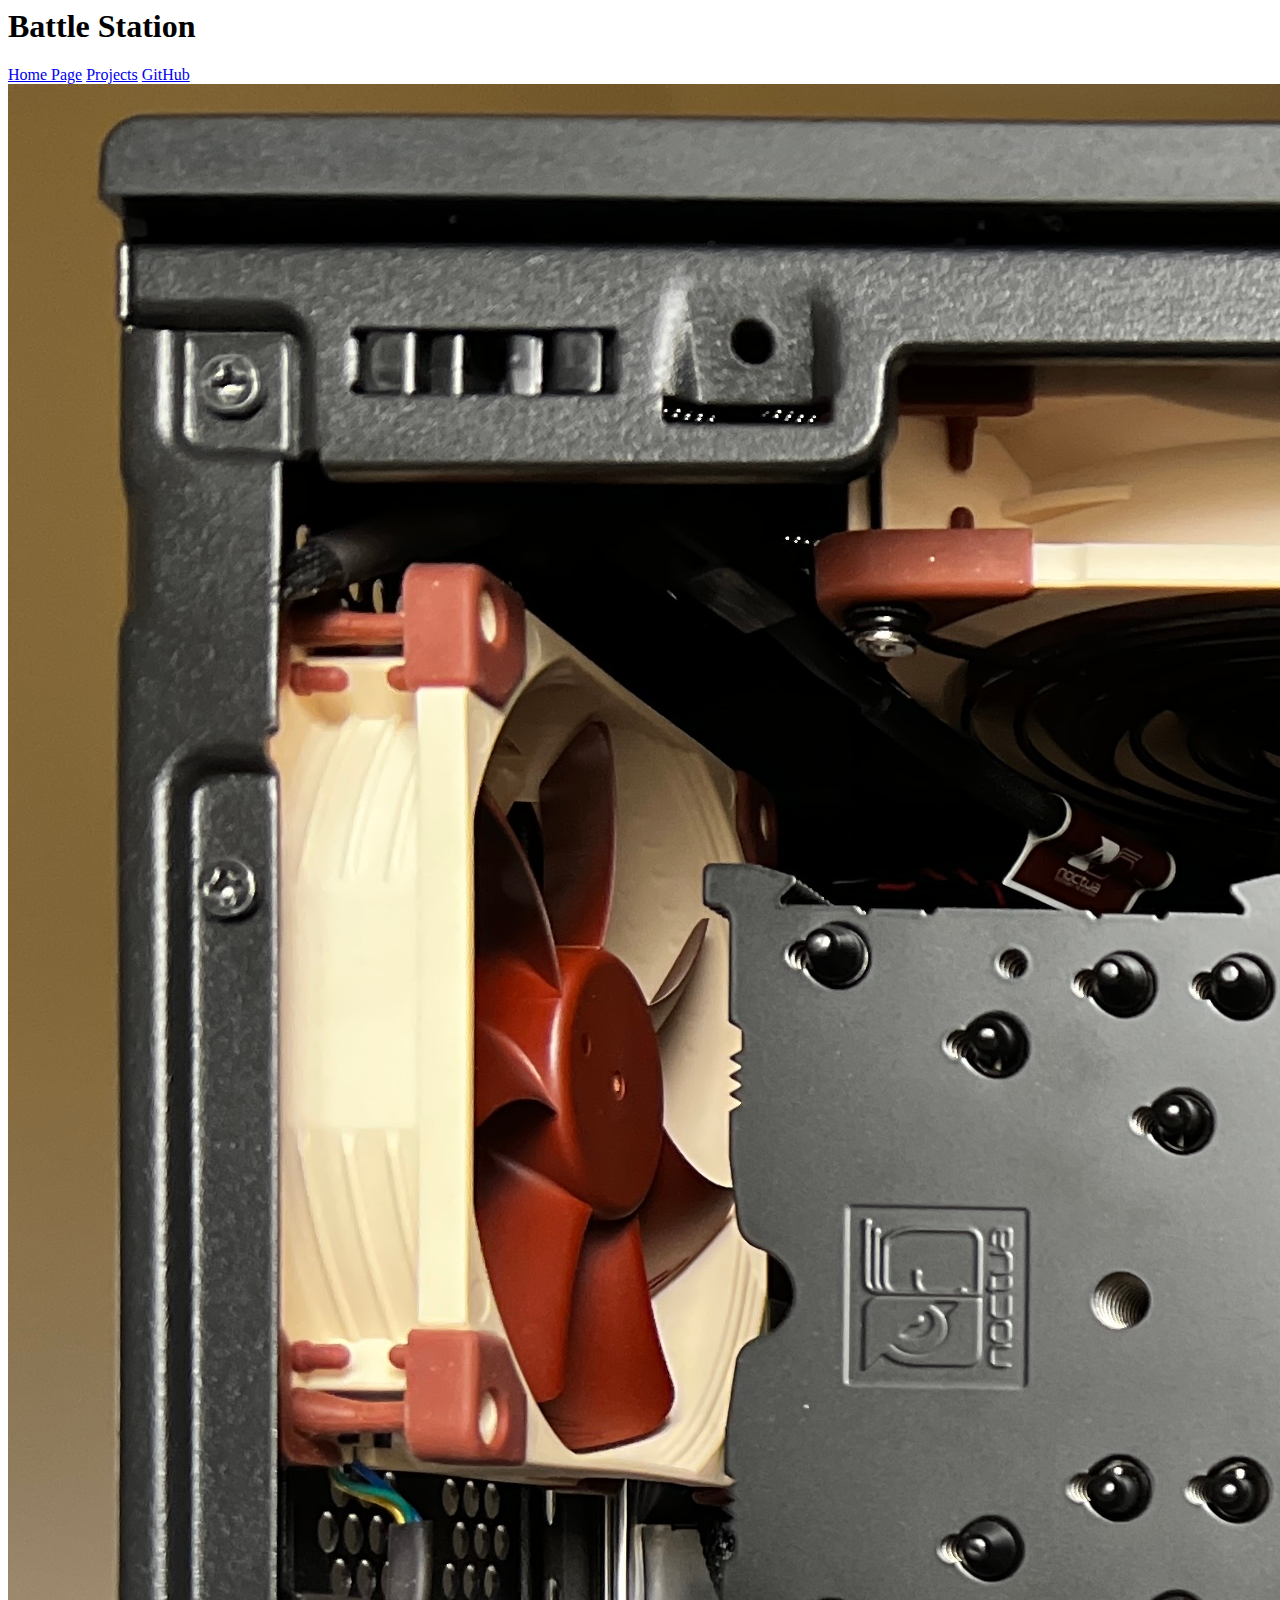
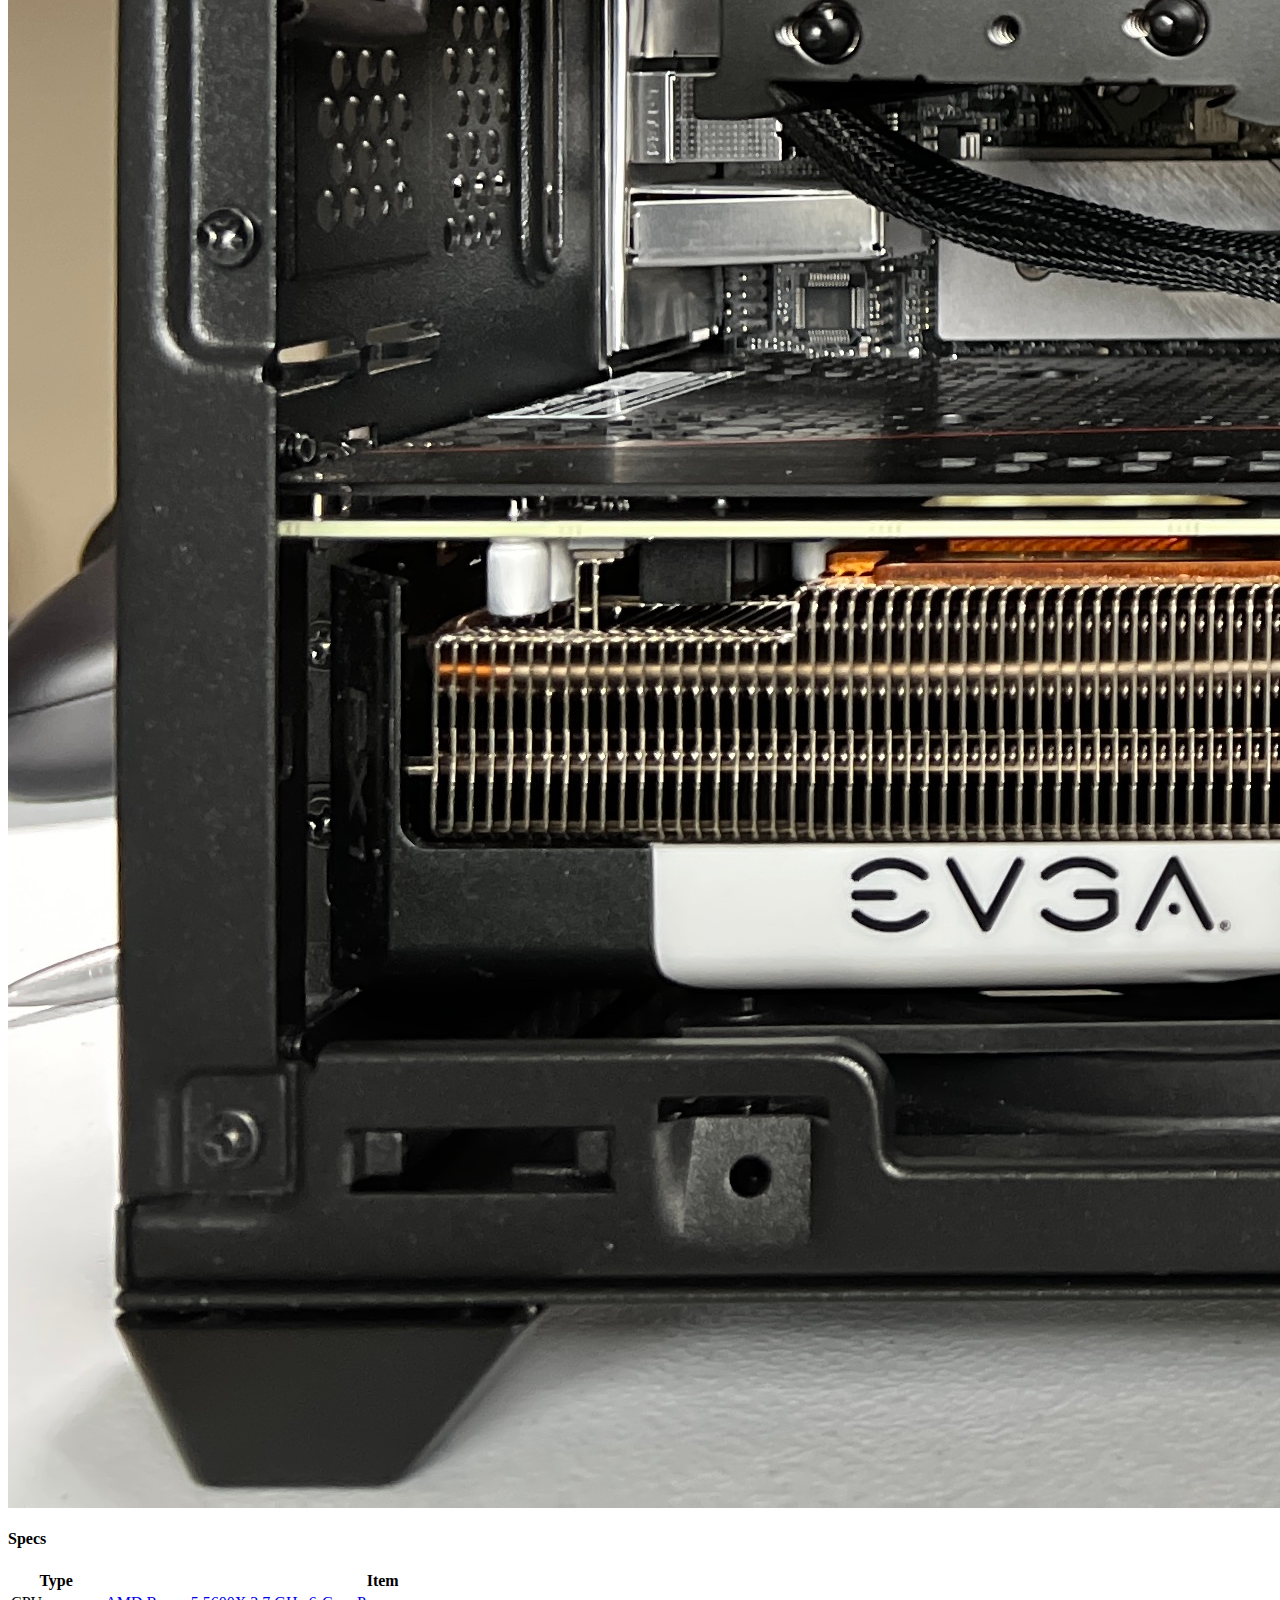
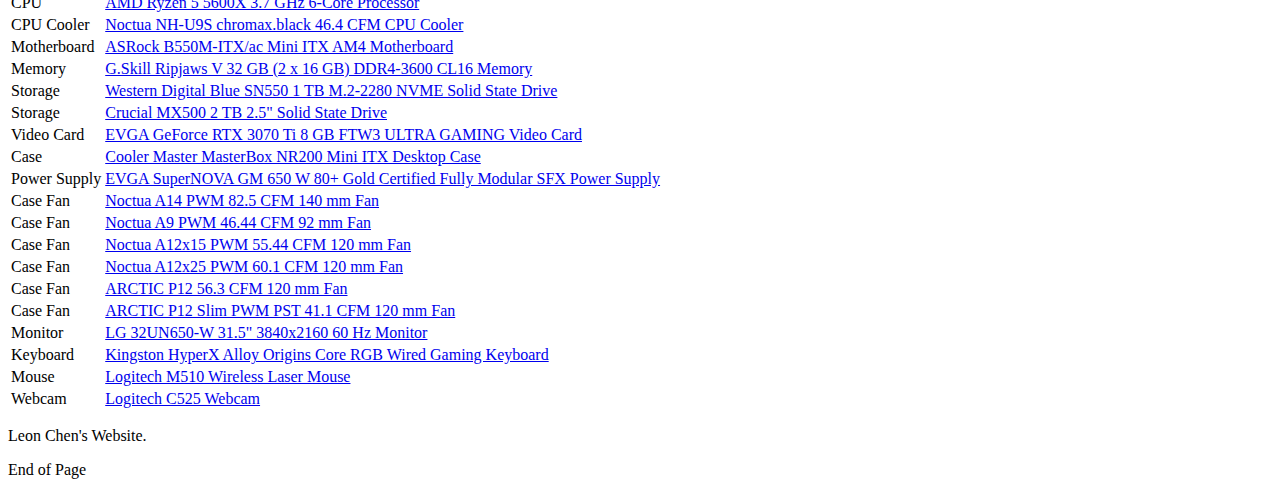
==== computerSetup.html @ 1964b06d "adjusted specs" ====
<html lang="en">

<head>
    <meta charset="UTF-8">
    <meta http-equiv="X-UA-Compatible" content="IE=edge">
    <meta name="viewport" content="width=device-width, initial-scale=1.0">
    <!-- Un-Minified version -->
    <link rel="stylesheet" href="https://cdn.simplecss.org/simple.css">
    <title>Battle Station</title>
</head>

<body>
    <header style="margin: 0; padding: 0;">
        <h1>Battle Station</h1>
        <nav style="margin: 0;">
            <a href="/index.html">Home Page</a>
            <a href="/projects.html">Projects</a>
            <a href="https://github.com/LeonCChen" target="_blank">GitHub</a>
        </nav>
    </header>

    <main>
        <img style="margin: auto; display: block;" alt="Work In Progress Picture" src="./assetspictures/computer.jpg" />
        <h4>Specs</h4>
        <table class="pcpp-part-list">
            <thead>
                <tr>
                    <th>Type</th>
                    <th>Item</th>
                </tr>
            </thead>
            <tbody>
                <tr>
                    <td class="pcpp-part-list-type">CPU</td>
                    <td class="pcpp-part-list-item"><a
                            href="https://pcpartpicker.com/product/g94BD3/amd-ryzen-5-5600x-37-ghz-6-core-processor-100-100000065box">AMD
                            Ryzen 5 5600X 3.7 GHz 6-Core Processor</a></td>
                </tr>
                <tr>
                    <td class="pcpp-part-list-type">CPU Cooler</td>
                    <td class="pcpp-part-list-item"><a
                            href="https://pcpartpicker.com/product/9pfFf7/noctua-nh-u9s-chromaxblack-464-cfm-cpu-cooler-nh-u9s-chromaxblack">Noctua
                            NH-U9S chromax.black 46.4 CFM CPU Cooler</a></td>

                </tr>
                <tr>
                    <td class="pcpp-part-list-type">Motherboard</td>
                    <td class="pcpp-part-list-item"><a
                            href="https://pcpartpicker.com/product/G6VG3C/asrock-b550m-itxac-mini-itx-am4-motherboard-b550m-itxac">ASRock
                            B550M-ITX/ac Mini ITX AM4 Motherboard</a></td>

                </tr>
                <tr>
                    <td class="pcpp-part-list-type">Memory</td>
                    <td class="pcpp-part-list-item"><a
                            href="https://pcpartpicker.com/product/zcH8TW/gskill-ripjaws-v-32-gb-2-x-16-gb-ddr4-3600-memory-f4-3600c16d-32gvkc">G.Skill
                            Ripjaws V 32 GB (2 x 16 GB) DDR4-3600 CL16 Memory</a></td>

                </tr>
                <tr>
                    <td class="pcpp-part-list-type">Storage</td>
                    <td class="pcpp-part-list-item"><a
                            href="https://pcpartpicker.com/product/BhmFf7/western-digital-blue-sn550-1-tb-m2-2280-nvme-solid-state-drive-wds100t2b0c">Western
                            Digital Blue SN550 1 TB M.2-2280 NVME Solid State Drive</a></td>

                </tr>
                <tr>
                    <td class="pcpp-part-list-type">Storage</td>
                    <td class="pcpp-part-list-item"><a
                            href="https://pcpartpicker.com/product/nF8j4D/crucial-mx500-2tb-25-solid-state-drive-ct2000mx500ssd1">Crucial
                            MX500 2 TB 2.5" Solid State Drive</a></td>
                </tr>
                <tr>
                    <td class="pcpp-part-list-type">Video Card</td>
                    <td class="pcpp-part-list-item"><a
                            href="https://pcpartpicker.com/product/M2rRsY/evga-geforce-rtx-3070-ti-8-gb-ftw3-ultra-gaming-video-card-08g-p5-3797-kl">EVGA
                            GeForce RTX 3070 Ti 8 GB FTW3 ULTRA GAMING Video Card</a></td>
                </tr>
                <tr>
                    <td class="pcpp-part-list-type">Case</td>
                    <td class="pcpp-part-list-item"><a
                            href="https://pcpartpicker.com/product/kd2bt6/cooler-master-masterbox-nr200-mini-itx-desktop-case-mcb-nr200-knnn-s00">Cooler
                            Master MasterBox NR200 Mini ITX Desktop Case</a></td>

                </tr>
                <tr>
                    <td class="pcpp-part-list-type">Power Supply</td>
                    <td class="pcpp-part-list-item"><a
                            href="https://pcpartpicker.com/product/Fq8j4D/evga-supernova-gm-650w-80-gold-certified-fully-modular-sfx-power-supply-123-gm-0650-y1">EVGA
                            SuperNOVA GM 650 W 80+ Gold Certified Fully Modular SFX Power Supply</a></td>

                </tr>
                <tr>
                    <td class="pcpp-part-list-type">Case Fan</td>
                    <td class="pcpp-part-list-item"><a
                            href="https://pcpartpicker.com/product/dwR48d/noctua-case-fan-nfa14pwm">Noctua A14 PWM 82.5
                            CFM 140 mm Fan</a></td>
                </tr>
                <tr>
                    <td class="pcpp-part-list-type">Case Fan</td>
                    <td class="pcpp-part-list-item"><a
                            href="https://pcpartpicker.com/product/JhM323/noctua-case-fan-nfa9pwm">Noctua A9 PWM 46.44
                            CFM 92 mm Fan</a></td>
                </tr>
                <tr>
                    <td class="pcpp-part-list-type">Case Fan</td>
                    <td class="pcpp-part-list-item"><a
                            href="https://pcpartpicker.com/product/rhQRsY/noctua-nf-a12x15-pwm-942-cfm-120mm-fan-nf-a12x15-pwm">Noctua
                            A12x15 PWM 55.44 CFM 120 mm Fan</a></td>
                </tr>
                <tr>
                    <td class="pcpp-part-list-type">Case Fan</td>
                    <td class="pcpp-part-list-item"><a
                            href="https://pcpartpicker.com/product/zxx2FT/noctua-nf-a12x25-pwm-601-cfm-120mm-fan-nf-a12x25-pwm">Noctua
                            A12x25 PWM 60.1 CFM 120 mm Fan</a></td>
                </tr>
                <tr>
                    <td class="pcpp-part-list-type">Case Fan</td>
                    <td class="pcpp-part-list-item"><a
                            href="https://pcpartpicker.com/product/68WfrH/arctic-p12-563-cfm-120-mm-fan-acfan00120a">ARCTIC
                            P12 56.3 CFM 120 mm Fan</a></td>
                </tr>
                <tr>
                    <td class="pcpp-part-list-type">Case Fan</td>
                    <td class="pcpp-part-list-item"><a
                            href="https://pcpartpicker.com/product/YCbTwP/arctic-p12-slim-pwm-pst-411-cfm-120-mm-fan-acfan00187a">ARCTIC
                            P12 Slim PWM PST 41.1 CFM 120 mm Fan</a></td>
                </tr>
                <tr>
                    <td class="pcpp-part-list-type">Monitor</td>
                    <td class="pcpp-part-list-item"><a
                            href="https://pcpartpicker.com/product/hqvqqs/lg-32un650-w-315-3840x2160-60-hz-monitor-32un650-w">LG
                            32UN650-W 31.5" 3840x2160 60 Hz Monitor</a></td>
                </tr>
                <tr>
                    <td class="pcpp-part-list-type">Keyboard</td>
                    <td class="pcpp-part-list-item"><a
                            href="https://pcpartpicker.com/product/tdwkcf/kingston-hyperx-alloy-origins-core-wired-gaming-keyboard-hx-kb7aqx-us">Kingston
                            HyperX Alloy Origins Core RGB Wired Gaming Keyboard</a></td>
                </tr>
                <tr>
                    <td class="pcpp-part-list-type">Mouse</td>
                    <td class="pcpp-part-list-item"><a
                            href="https://pcpartpicker.com/product/2GCwrH/logitech-m510-wireless-laser-mouse-910-001822">Logitech
                            M510 Wireless Laser Mouse</a></td>
                </tr>
                <tr>
                    <td class="pcpp-part-list-type">Webcam</td>
                    <td class="pcpp-part-list-item"><a
                            href="https://pcpartpicker.com/product/knBhP6/logitech-c525-webcam-960-000715">Logitech
                            C525 Webcam</a></td>
                </tr>
            </tbody>
        </table>
    </main>

    <footer>
        <p>Leon Chen's Website.</p>
        <p>End of Page</p>
    </footer>
</body>

</html>
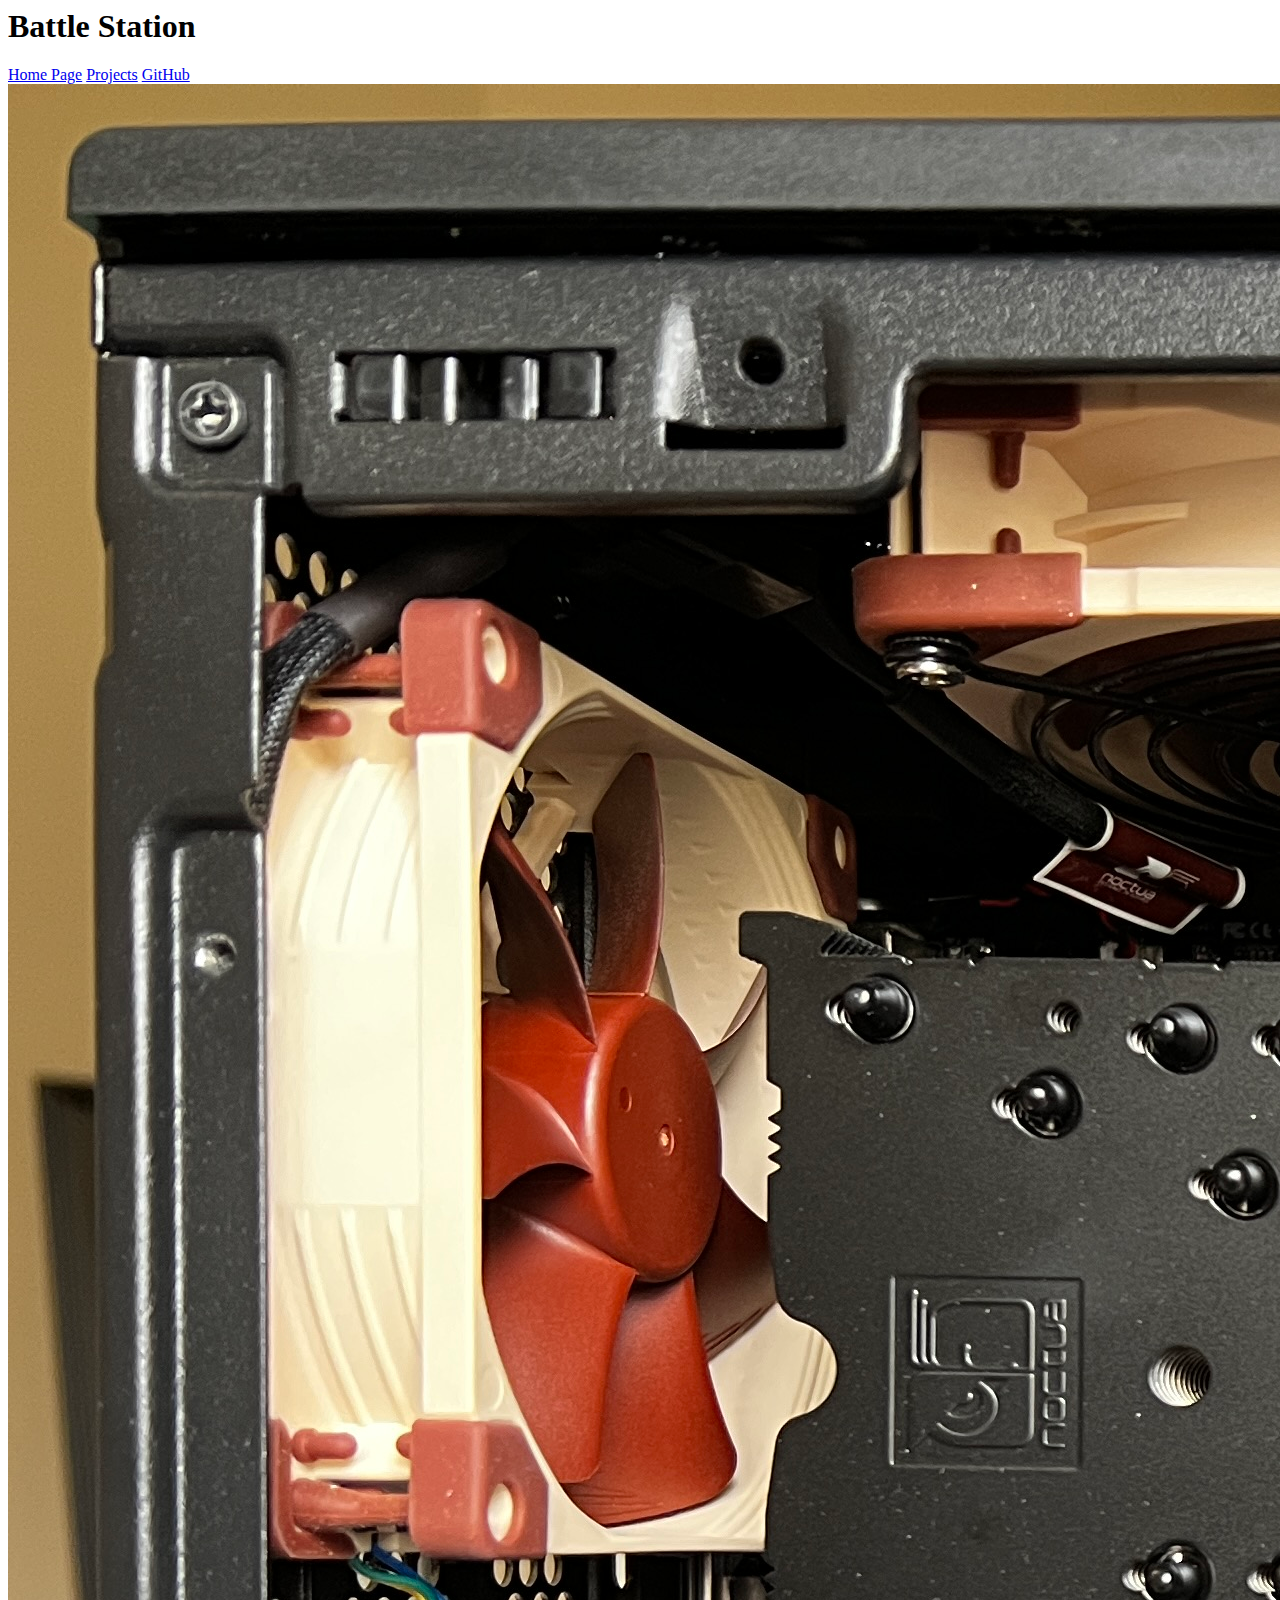
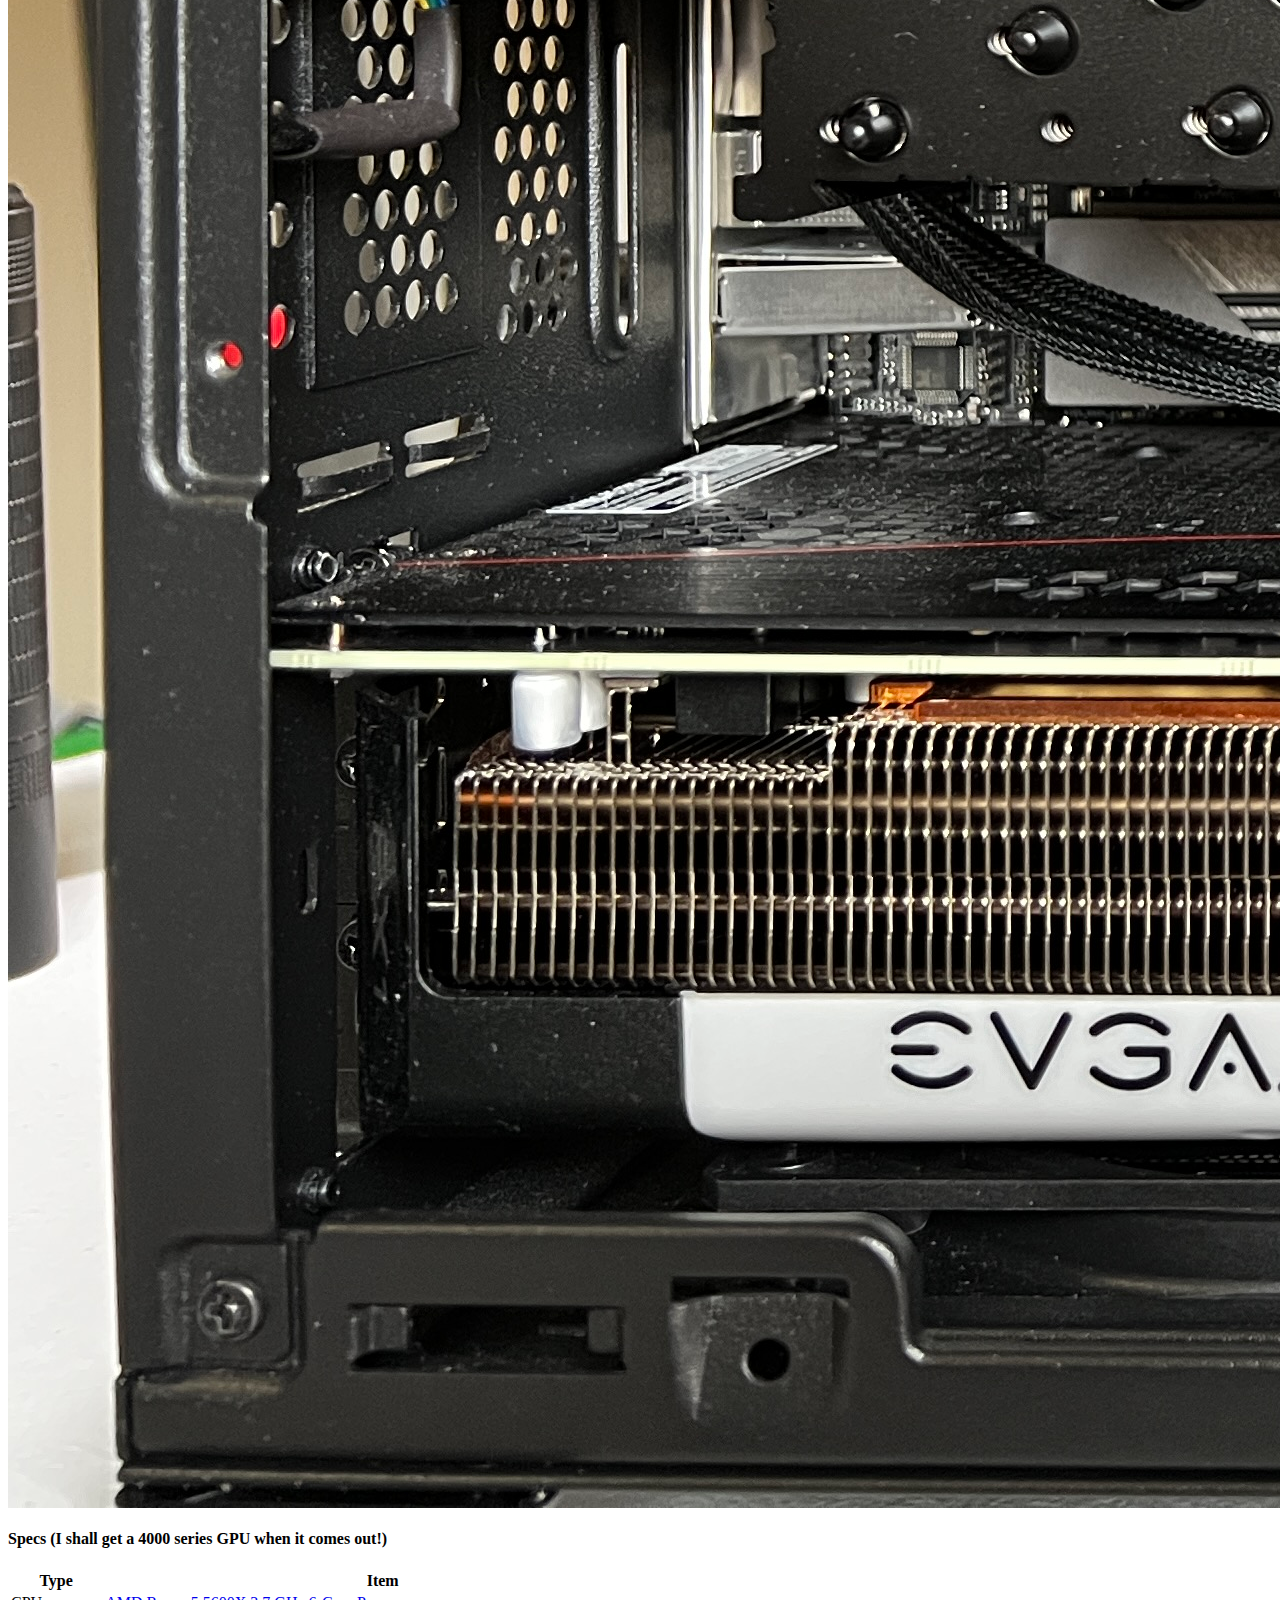
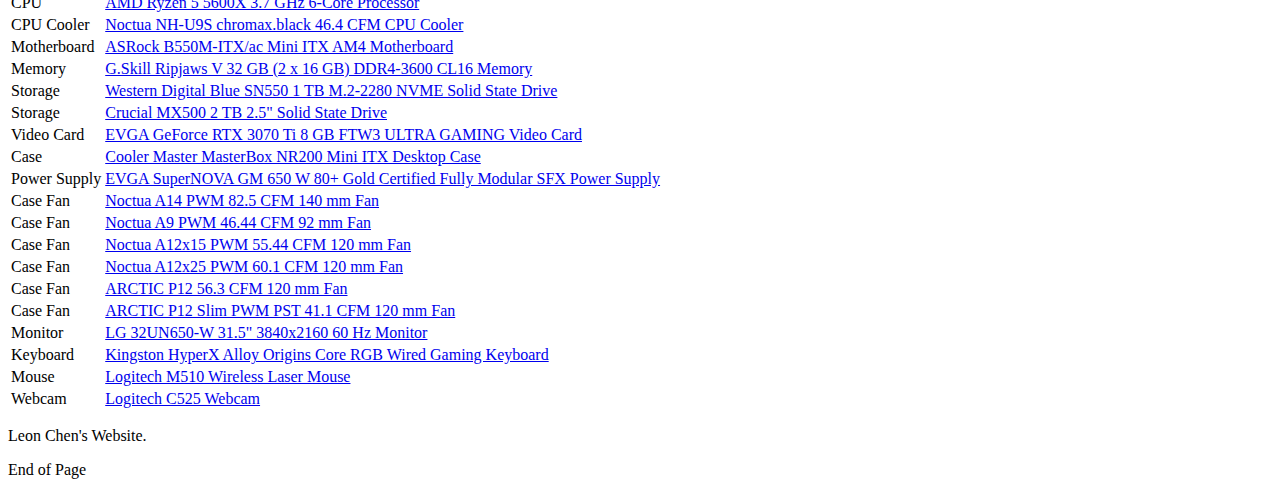
==== commit 210d153f: "content update" ====
--- a/computerSetup.html
+++ b/computerSetup.html
@@ -21,7 +21,7 @@
 
     <main>
         <img style="margin: auto; display: block;" alt="Work In Progress Picture" src="./assetspictures/computer.jpg" />
-        <h4>Specs</h4>
+        <h4>Specs (I shall get a 4000 series GPU when it comes out!)</h4>
         <table class="pcpp-part-list">
             <thead>
                 <tr>
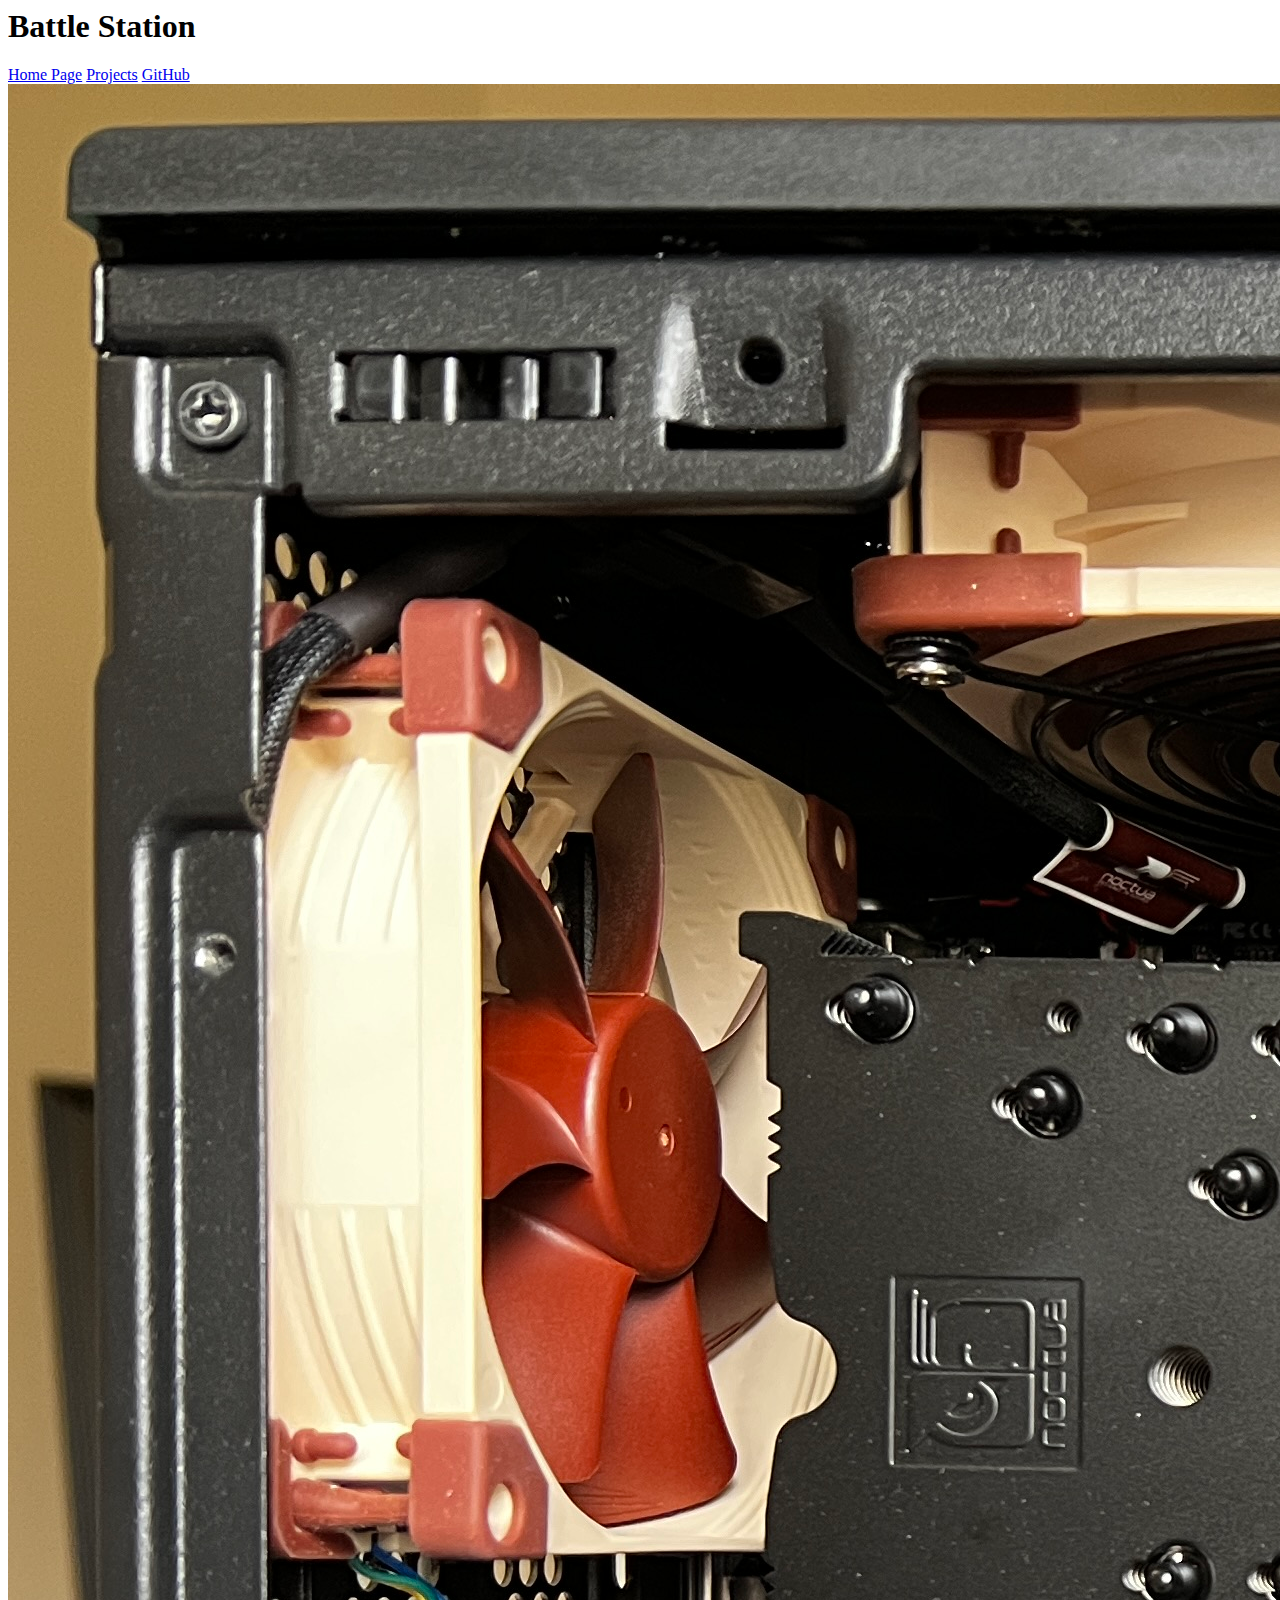
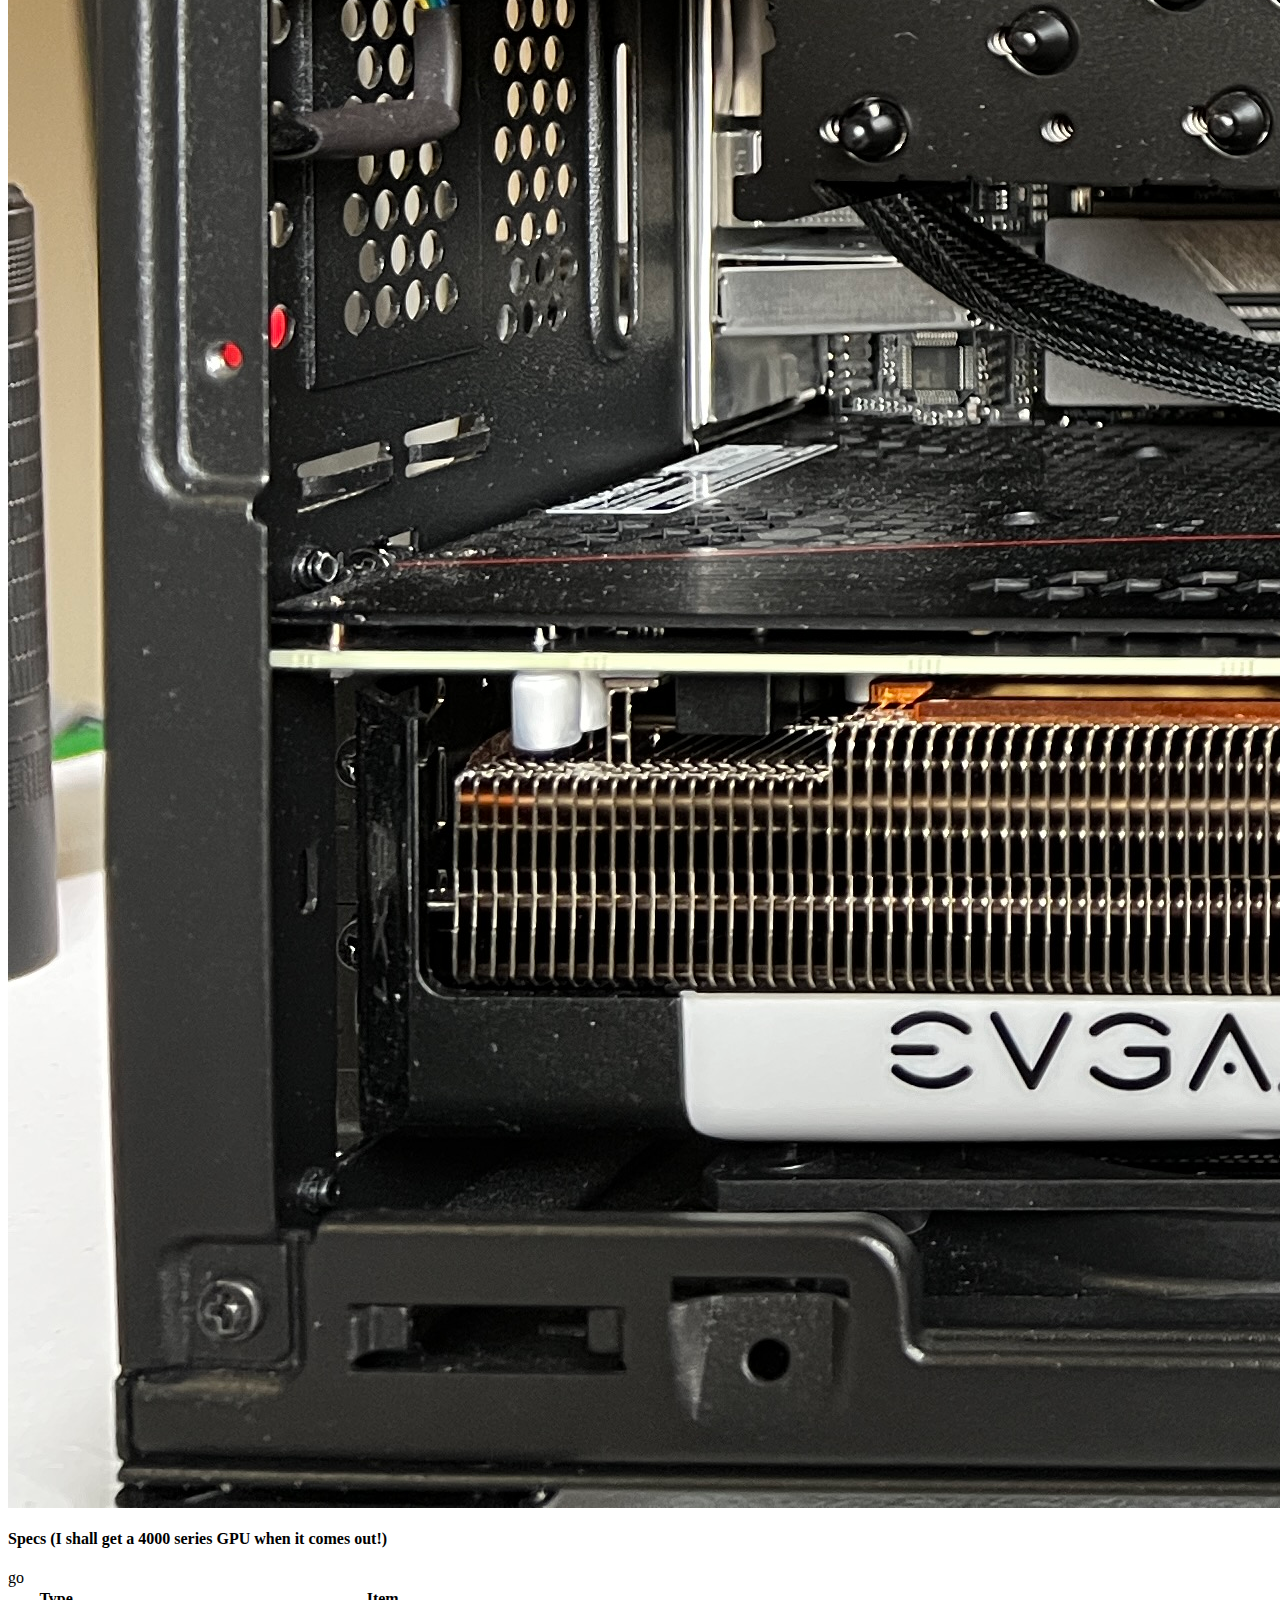
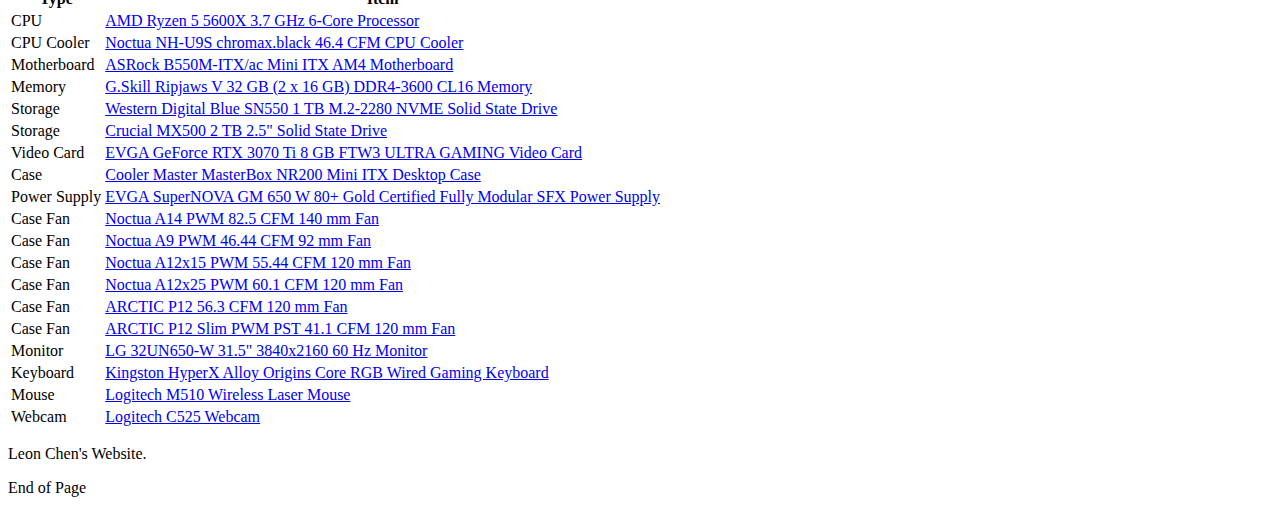
==== commit ce78c878: "Added CUSTOM CSS and Education Content" ====
--- a/computerSetup.html
+++ b/computerSetup.html
@@ -6,6 +6,7 @@
     <meta name="viewport" content="width=device-width, initial-scale=1.0">
     <!-- Un-Minified version -->
     <link rel="stylesheet" href="https://cdn.simplecss.org/simple.css">
+    <link rel="stylesheet" href="custom.css">
     <title>Battle Station</title>
 </head>
 
@@ -23,7 +24,7 @@
         <img style="margin: auto; display: block;" alt="Work In Progress Picture" src="./assetspictures/computer.jpg" />
         <h4>Specs (I shall get a 4000 series GPU when it comes out!)</h4>
         <table class="pcpp-part-list">
-            <thead>
+            <thead>go
                 <tr>
                     <th>Type</th>
                     <th>Item</th>
--- a/custom.css
+++ b/custom.css
@@ -0,0 +1,3 @@
+:root{
+    --bg: black;
+}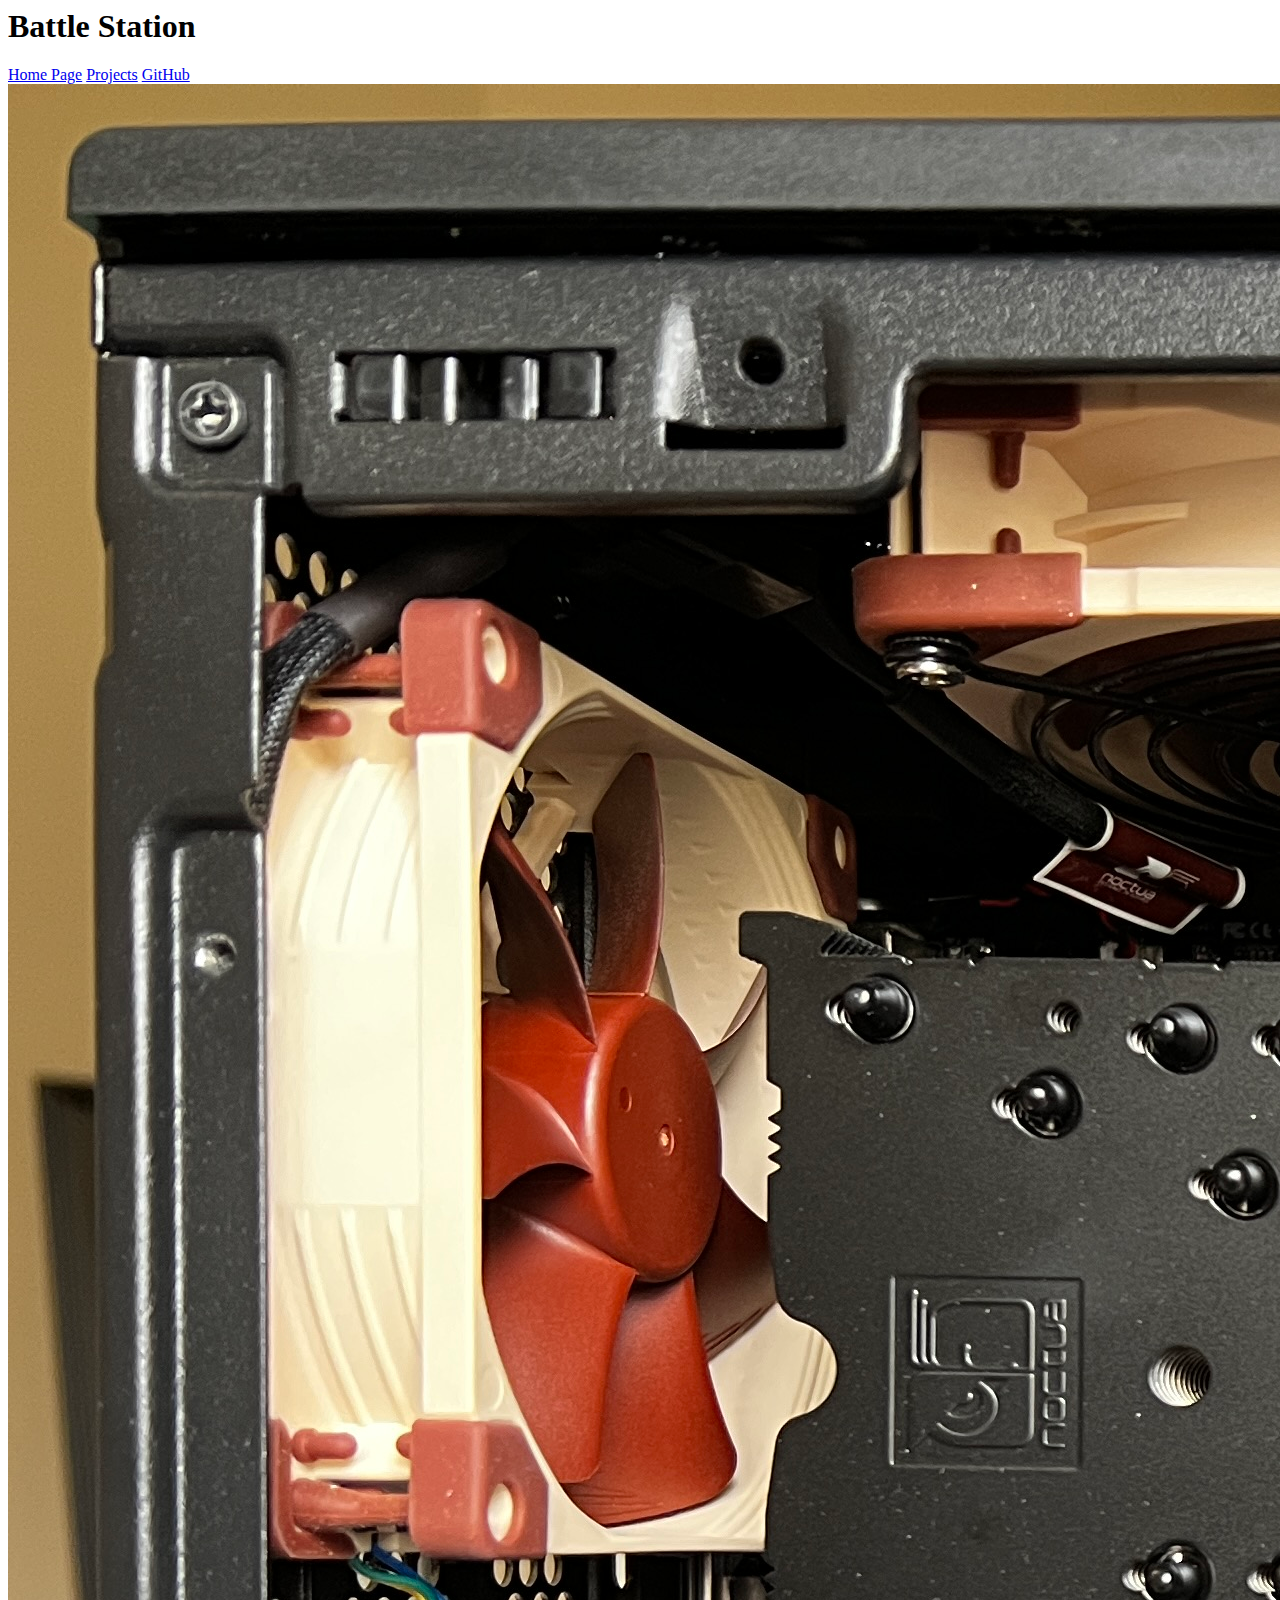
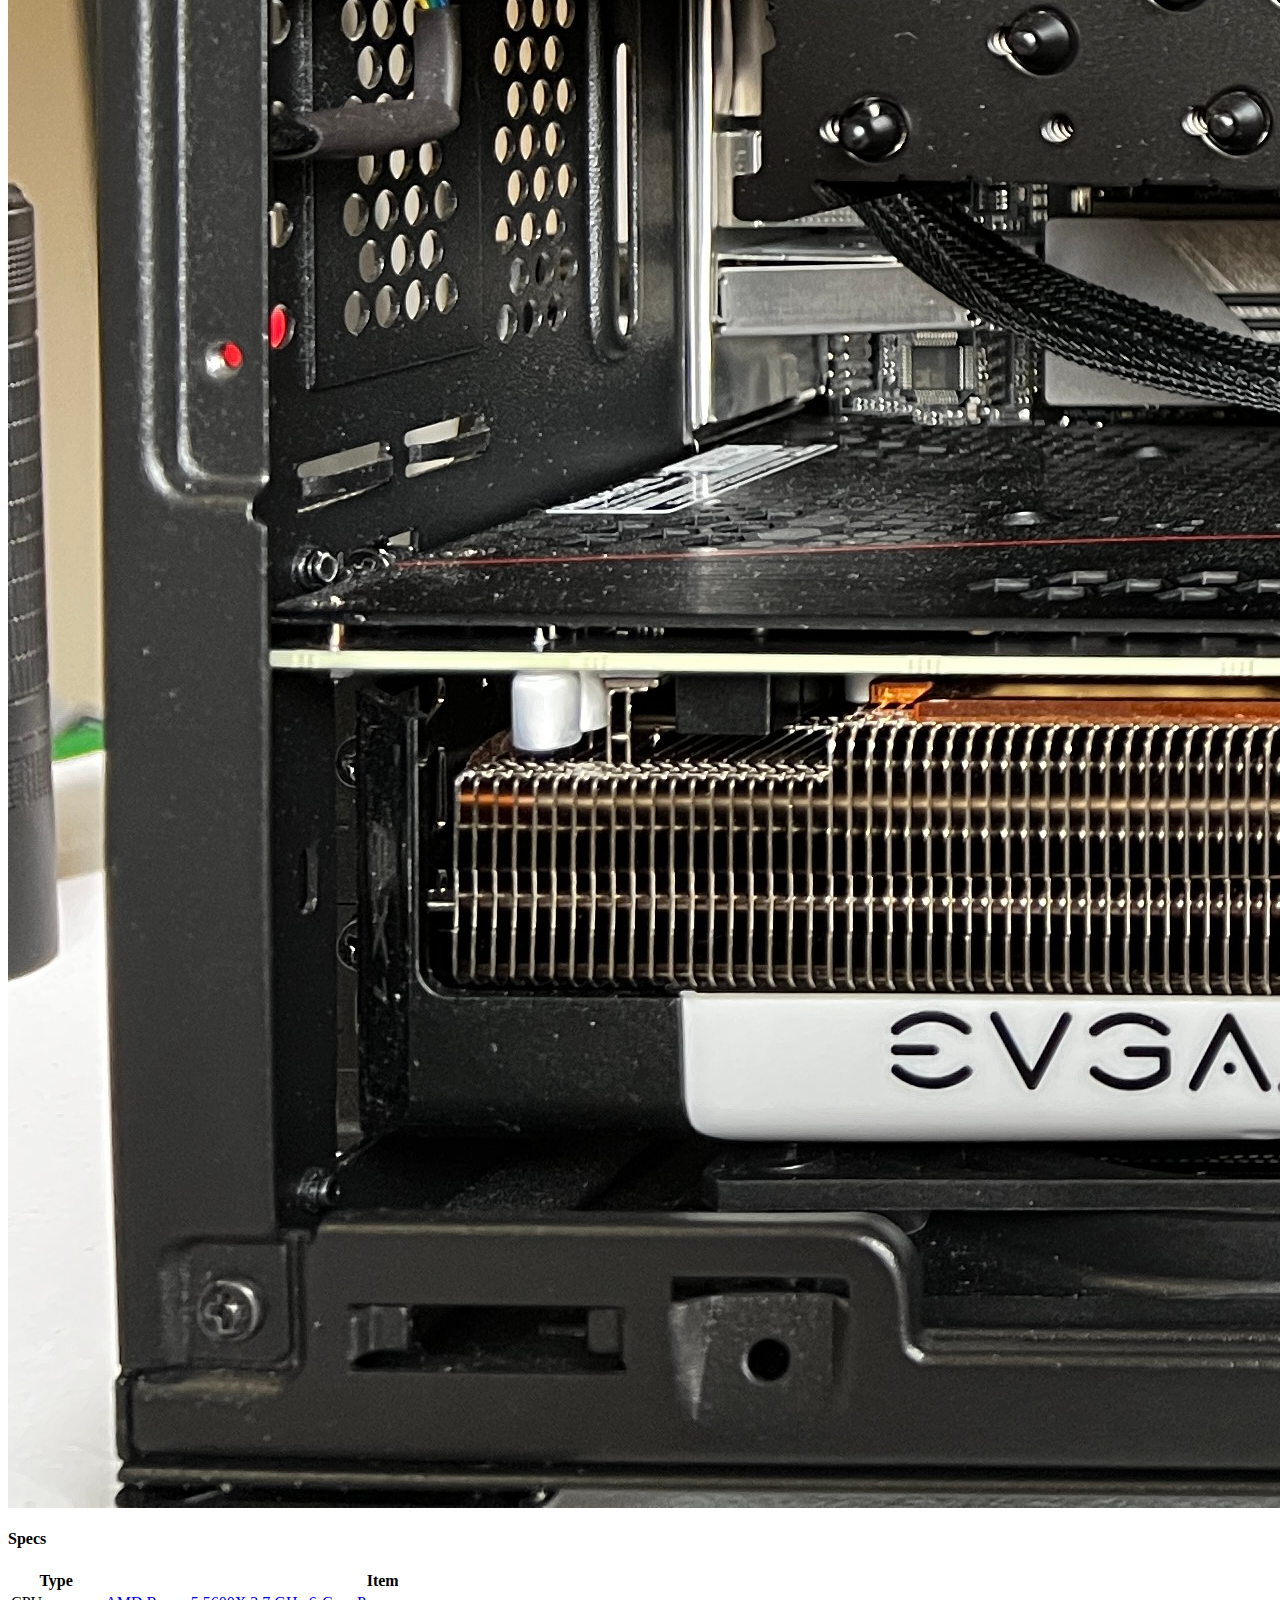
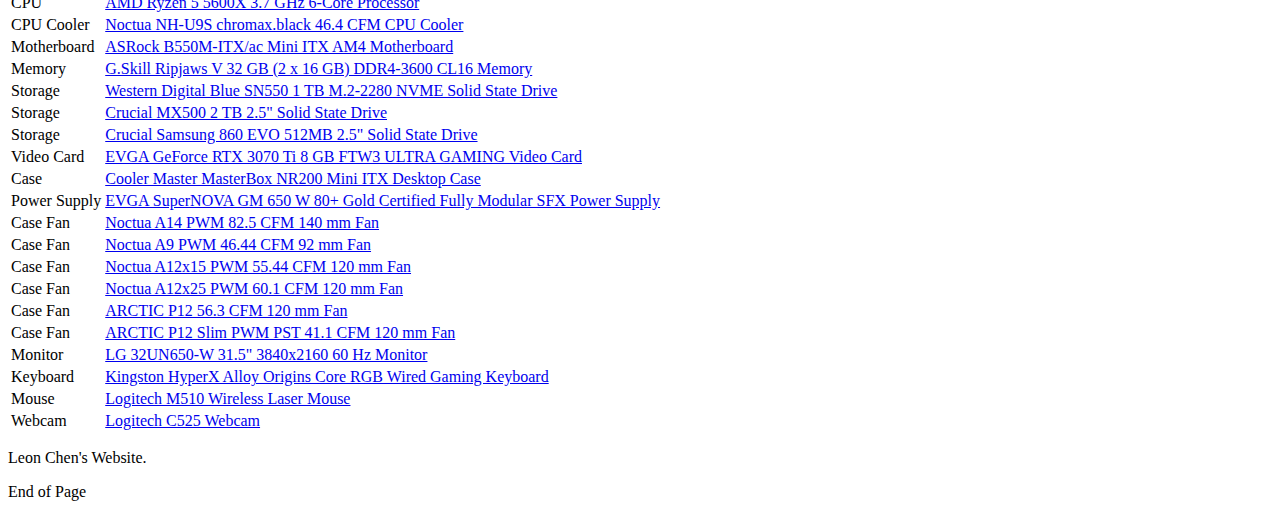
==== commit 8c135b13: "Clean Up" ====
--- a/computerSetup.html
+++ b/computerSetup.html
@@ -22,9 +22,9 @@
 
     <main>
         <img style="margin: auto; display: block;" alt="Work In Progress Picture" src="./assetspictures/computer.jpg" />
-        <h4>Specs (I shall get a 4000 series GPU when it comes out!)</h4>
+        <h4>Specs</h4>
         <table class="pcpp-part-list">
-            <thead>go
+            <thead>
                 <tr>
                     <th>Type</th>
                     <th>Item</th>
@@ -70,6 +70,12 @@
                     <td class="pcpp-part-list-item"><a
                             href="https://pcpartpicker.com/product/nF8j4D/crucial-mx500-2tb-25-solid-state-drive-ct2000mx500ssd1">Crucial
                             MX500 2 TB 2.5" Solid State Drive</a></td>
+                </tr>
+                <tr>
+                    <td class="pcpp-part-list-type">Storage</td>
+                    <td class="pcpp-part-list-item"><a
+                            href="https://pcpartpicker.com/">Crucial
+                            Samsung 860 EVO 512MB 2.5" Solid State Drive</a></td>
                 </tr>
                 <tr>
                     <td class="pcpp-part-list-type">Video Card</td>
--- a/custom.css
+++ b/custom.css
@@ -1,3 +1,13 @@
-:root{
-    --bg: black;
-}+li{
+    padding-top: 15px;
+}
+
+/*
+    rgba(33, 33, 33, 0.9)
+
+    #484644
+    #2e2e2e
+    #333333
+    #212121
+    #242100
+*/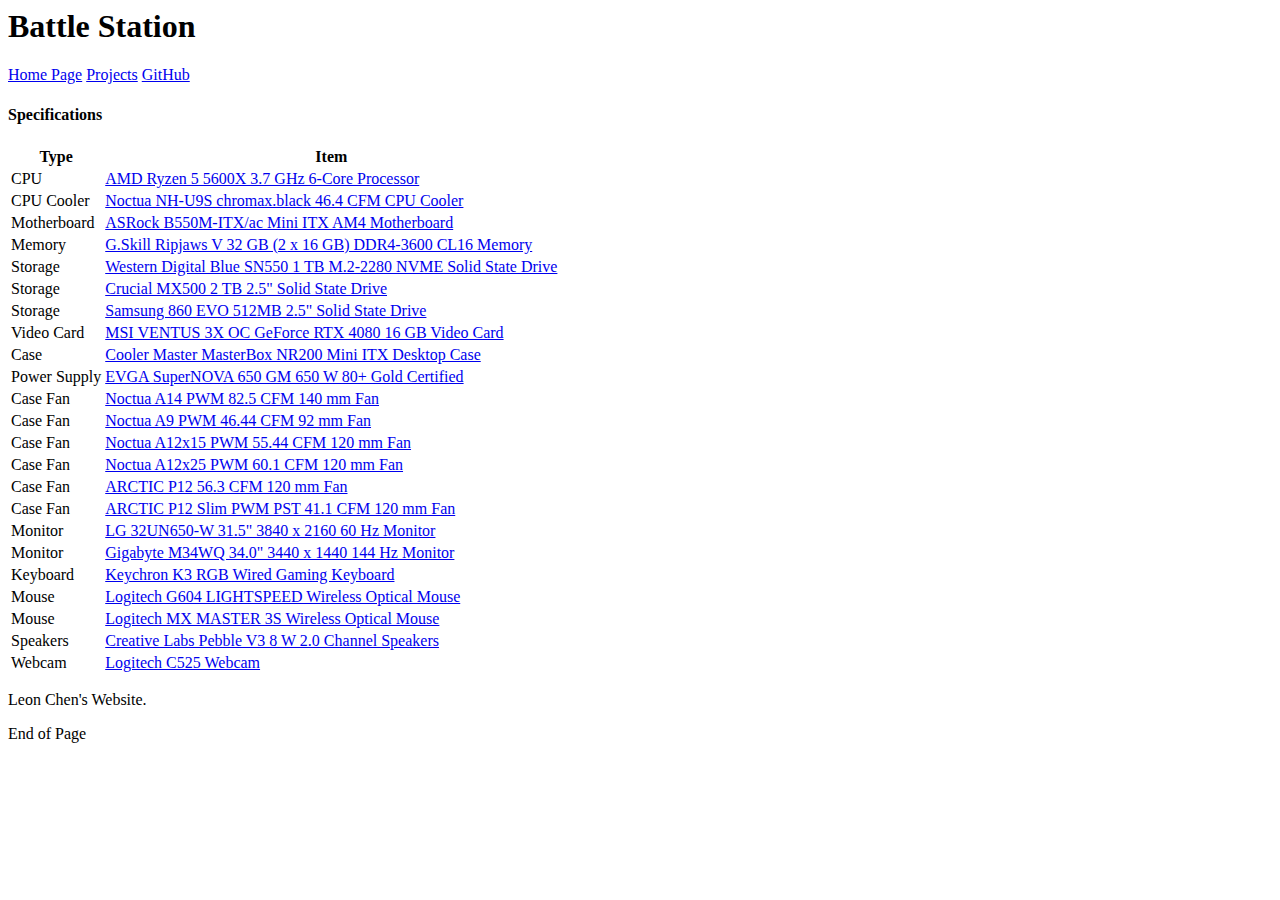
==== commit 465544f4: "Content Updates" ====
--- a/computerSetup.html
+++ b/computerSetup.html
@@ -21,8 +21,8 @@
     </header>
 
     <main>
-        <img style="margin: auto; display: block;" alt="Work In Progress Picture" src="./assetspictures/computer.jpg" />
-        <h4>Specs</h4>
+
+        <h4>Specifications</h4>
         <table class="pcpp-part-list">
             <thead>
                 <tr>
@@ -73,15 +73,14 @@
                 </tr>
                 <tr>
                     <td class="pcpp-part-list-type">Storage</td>
-                    <td class="pcpp-part-list-item"><a
-                            href="https://pcpartpicker.com/">Crucial
-                            Samsung 860 EVO 512MB 2.5" Solid State Drive</a></td>
+                    <td class="pcpp-part-list-item"><a href="https://pcpartpicker.com/">Samsung
+                            860 EVO 512MB 2.5" Solid State Drive</a></td>
                 </tr>
                 <tr>
                     <td class="pcpp-part-list-type">Video Card</td>
                     <td class="pcpp-part-list-item"><a
-                            href="https://pcpartpicker.com/product/M2rRsY/evga-geforce-rtx-3070-ti-8-gb-ftw3-ultra-gaming-video-card-08g-p5-3797-kl">EVGA
-                            GeForce RTX 3070 Ti 8 GB FTW3 ULTRA GAMING Video Card</a></td>
+                            href="https://pcpartpicker.com/product/9YVmP6/msi-ventus-3x-oc-geforce-rtx-4080-16-gb-video-card-rtx-4080-16gb-ventus-3x-oc">MSI
+                            VENTUS 3X OC GeForce RTX 4080 16 GB Video Card</a></td>
                 </tr>
                 <tr>
                     <td class="pcpp-part-list-type">Case</td>
@@ -93,70 +92,97 @@
                 <tr>
                     <td class="pcpp-part-list-type">Power Supply</td>
                     <td class="pcpp-part-list-item"><a
-                            href="https://pcpartpicker.com/product/Fq8j4D/evga-supernova-gm-650w-80-gold-certified-fully-modular-sfx-power-supply-123-gm-0650-y1">EVGA
-                            SuperNOVA GM 650 W 80+ Gold Certified Fully Modular SFX Power Supply</a></td>
+                            href="https://pcpartpicker.com/product/Fq8j4D/evga-supernova-650-gm-650-w-80-gold-certified-fully-modular-sfx-power-supply-123-gm-0650-y1">EVGA
+                            SuperNOVA 650 GM 650 W 80+ Gold Certified</a></td>
 
                 </tr>
                 <tr>
                     <td class="pcpp-part-list-type">Case Fan</td>
                     <td class="pcpp-part-list-item"><a
                             href="https://pcpartpicker.com/product/dwR48d/noctua-case-fan-nfa14pwm">Noctua A14 PWM 82.5
-                            CFM 140 mm Fan</a></td>
+                            CFM 140 mm Fan</a>
+                    </td>
+
                 </tr>
                 <tr>
                     <td class="pcpp-part-list-type">Case Fan</td>
                     <td class="pcpp-part-list-item"><a
                             href="https://pcpartpicker.com/product/JhM323/noctua-case-fan-nfa9pwm">Noctua A9 PWM 46.44
                             CFM 92 mm Fan</a></td>
+
                 </tr>
                 <tr>
                     <td class="pcpp-part-list-type">Case Fan</td>
                     <td class="pcpp-part-list-item"><a
                             href="https://pcpartpicker.com/product/rhQRsY/noctua-nf-a12x15-pwm-942-cfm-120mm-fan-nf-a12x15-pwm">Noctua
                             A12x15 PWM 55.44 CFM 120 mm Fan</a></td>
+
                 </tr>
                 <tr>
                     <td class="pcpp-part-list-type">Case Fan</td>
                     <td class="pcpp-part-list-item"><a
                             href="https://pcpartpicker.com/product/zxx2FT/noctua-nf-a12x25-pwm-601-cfm-120mm-fan-nf-a12x25-pwm">Noctua
                             A12x25 PWM 60.1 CFM 120 mm Fan</a></td>
+
                 </tr>
                 <tr>
                     <td class="pcpp-part-list-type">Case Fan</td>
                     <td class="pcpp-part-list-item"><a
                             href="https://pcpartpicker.com/product/68WfrH/arctic-p12-563-cfm-120-mm-fan-acfan00120a">ARCTIC
                             P12 56.3 CFM 120 mm Fan</a></td>
+
                 </tr>
                 <tr>
                     <td class="pcpp-part-list-type">Case Fan</td>
                     <td class="pcpp-part-list-item"><a
                             href="https://pcpartpicker.com/product/YCbTwP/arctic-p12-slim-pwm-pst-411-cfm-120-mm-fan-acfan00187a">ARCTIC
                             P12 Slim PWM PST 41.1 CFM 120 mm Fan</a></td>
+
                 </tr>
                 <tr>
                     <td class="pcpp-part-list-type">Monitor</td>
                     <td class="pcpp-part-list-item"><a
                             href="https://pcpartpicker.com/product/hqvqqs/lg-32un650-w-315-3840x2160-60-hz-monitor-32un650-w">LG
-                            32UN650-W 31.5" 3840x2160 60 Hz Monitor</a></td>
+                            32UN650-W 31.5" 3840 x 2160 60 Hz Monitor</a></td>
+                </tr>
+                <tr>
+                    <td class="pcpp-part-list-type">Monitor</td>
+                    <td class="pcpp-part-list-item"><a
+                            href="https://pcpartpicker.com/product/ny3gXL/gigabyte-m34wq-340-3440x1440-144-hz-monitor-m34wq-sa">Gigabyte
+                            M34WQ 34.0" 3440 x 1440 144 Hz Monitor</a></td>
                 </tr>
                 <tr>
                     <td class="pcpp-part-list-type">Keyboard</td>
                     <td class="pcpp-part-list-item"><a
-                            href="https://pcpartpicker.com/product/tdwkcf/kingston-hyperx-alloy-origins-core-wired-gaming-keyboard-hx-kb7aqx-us">Kingston
-                            HyperX Alloy Origins Core RGB Wired Gaming Keyboard</a></td>
+                            href="https://pcpartpicker.com/product/tpPQzy/keychron-rgb-wired-gaming-keyboard-k3e3">Keychron
+                            K3 RGB Wired Gaming Keyboard</a></td>
                 </tr>
                 <tr>
                     <td class="pcpp-part-list-type">Mouse</td>
                     <td class="pcpp-part-list-item"><a
-                            href="https://pcpartpicker.com/product/2GCwrH/logitech-m510-wireless-laser-mouse-910-001822">Logitech
-                            M510 Wireless Laser Mouse</a></td>
+                            href="https://pcpartpicker.com/product/nmkgXL/logitech-g604-lightspeed-wireless-optical-mouse-910-005622">Logitech
+                            G604 LIGHTSPEED Wireless Optical Mouse</a></td>
+                </tr>
+                <tr>
+                    <td class="pcpp-part-list-type">Mouse</td>
+                    <td class="pcpp-part-list-item"><a
+                            href="https://pcpartpicker.com/product/smTp99/logitech-mx-master-3s-wireless-optical-mouse-910-006556">Logitech
+                            MX MASTER 3S Wireless Optical Mouse</a></td>
+                </tr>
+                <tr>
+                    <td class="pcpp-part-list-type">Speakers</td>
+                    <td class="pcpp-part-list-item"><a
+                            href="https://pcpartpicker.com/product/Fhnypg/creative-labs-pebble-v3-8-w-20-channel-speakers-51mf1700aa001">Creative
+                            Labs Pebble V3 8 W 2.0 Channel Speakers</a></td>
+
                 </tr>
                 <tr>
                     <td class="pcpp-part-list-type">Webcam</td>
                     <td class="pcpp-part-list-item"><a
-                            href="https://pcpartpicker.com/product/knBhP6/logitech-c525-webcam-960-000715">Logitech
-                            C525 Webcam</a></td>
+                            href="https://pcpartpicker.com/product/knBhP6/logitech-c525-webcam-960-000715">Logitech C525
+                            Webcam</a></td>
                 </tr>
+
             </tbody>
         </table>
     </main>
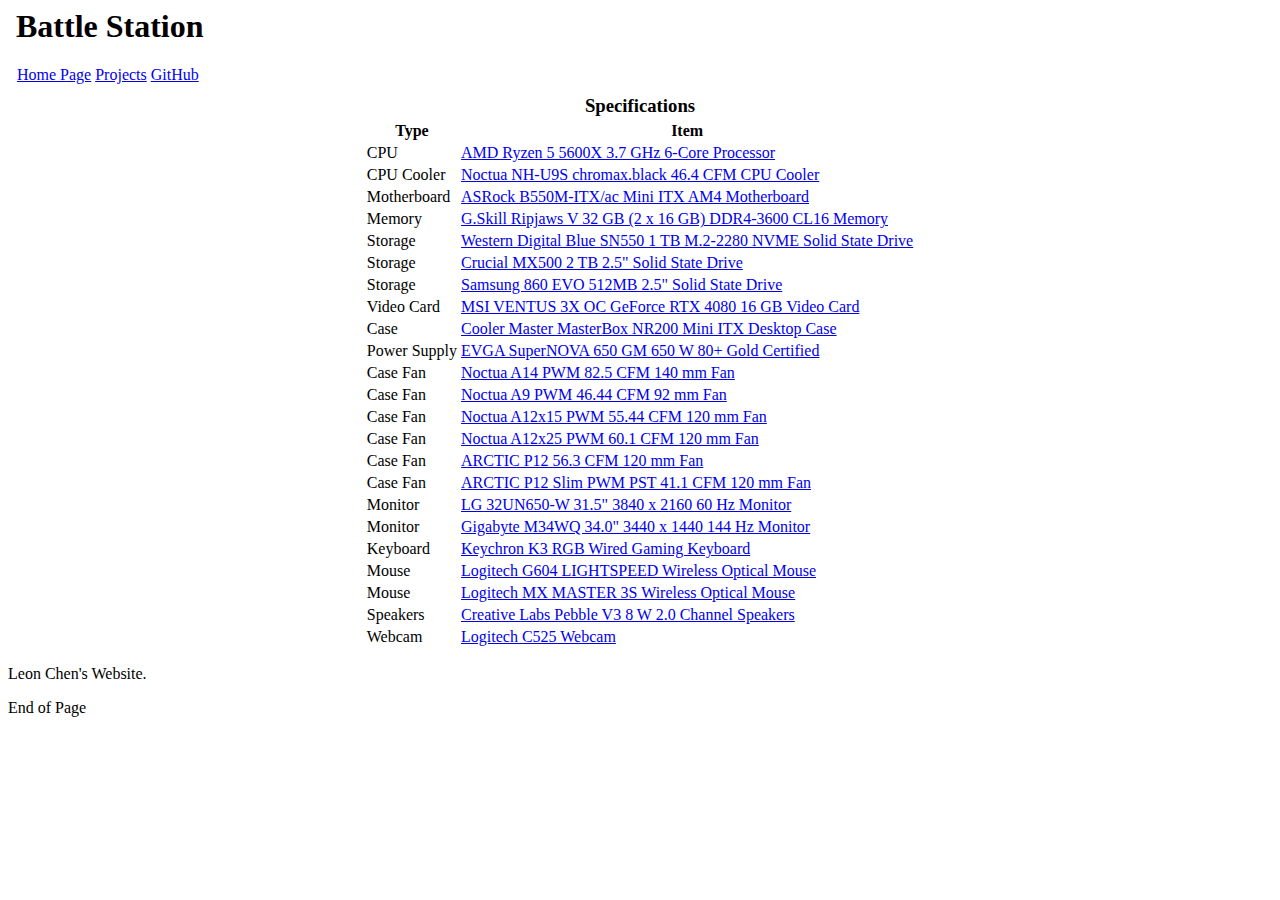
==== commit 80a6429f: "Styling Changes" ====
--- a/computerSetup.html
+++ b/computerSetup.html
@@ -11,9 +11,10 @@
 </head>
 
 <body>
-    <header style="margin: 0; padding: 0;">
+    
+    <header>
         <h1>Battle Station</h1>
-        <nav style="margin: 0;">
+        <nav>
             <a href="/index.html">Home Page</a>
             <a href="/projects.html">Projects</a>
             <a href="https://github.com/LeonCChen" target="_blank">GitHub</a>
@@ -22,7 +23,8 @@
 
     <main>
 
-        <h4>Specifications</h4>
+        <h3 style="text-align: center;">Specifications</h3>
+        
         <table class="pcpp-part-list">
             <thead>
                 <tr>
--- a/custom.css
+++ b/custom.css
@@ -1,13 +1,36 @@
-li{
-    padding-top: 15px;
+
+body > header {
+    padding: 0 0.5rem 0.5rem 0.5rem;
 }
 
-/*
-    rgba(33, 33, 33, 0.9)
+body {
+    grid-template-columns: 1fr min(60rem, 40%) 1fr;
+}
 
-    #484644
-    #2e2e2e
-    #333333
-    #212121
-    #242100
-*/+nav {
+    margin: 1;
+}
+
+h3 {
+    margin: 1; 
+    padding: 1;
+}
+
+li{
+    padding-top: 5px;
+}
+
+ul{
+    padding-top: 5px;
+    max-width: 1000px;
+    margin-left: auto;
+    margin-right: auto;
+}
+
+.pcpp-part-list {
+    margin-left: auto;
+    margin-right: auto;
+    width: auto;
+    align-content: center;
+    display: table;
+}
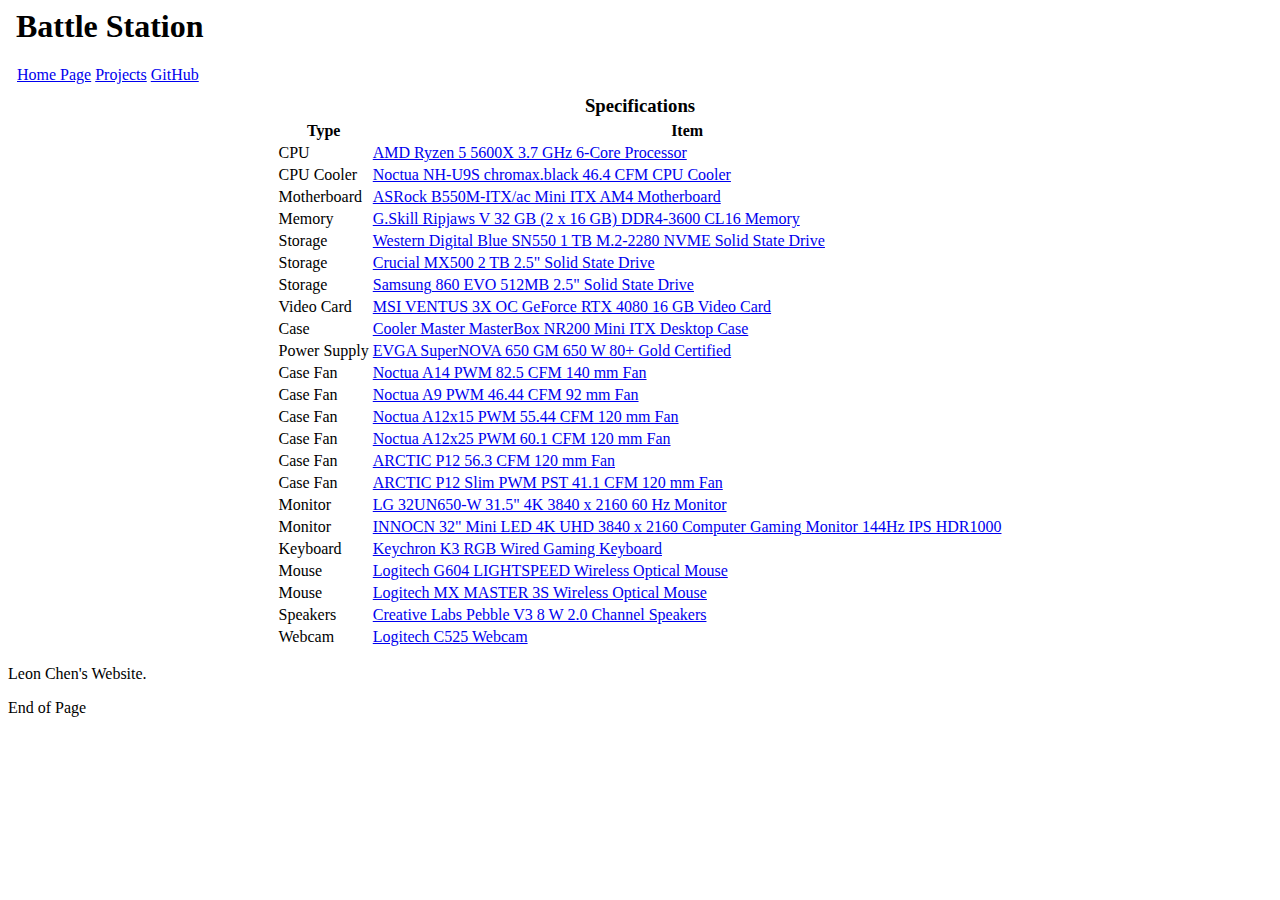
==== commit e60c2cb6: "update experience" ====
--- a/computerSetup.html
+++ b/computerSetup.html
@@ -11,7 +11,7 @@
 </head>
 
 <body>
-    
+
     <header>
         <h1>Battle Station</h1>
         <nav>
@@ -24,7 +24,7 @@
     <main>
 
         <h3 style="text-align: center;">Specifications</h3>
-        
+
         <table class="pcpp-part-list">
             <thead>
                 <tr>
@@ -145,13 +145,12 @@
                     <td class="pcpp-part-list-type">Monitor</td>
                     <td class="pcpp-part-list-item"><a
                             href="https://pcpartpicker.com/product/hqvqqs/lg-32un650-w-315-3840x2160-60-hz-monitor-32un650-w">LG
-                            32UN650-W 31.5" 3840 x 2160 60 Hz Monitor</a></td>
+                            32UN650-W 31.5" 4K 3840 x 2160 60 Hz Monitor</a></td>
                 </tr>
                 <tr>
                     <td class="pcpp-part-list-type">Monitor</td>
-                    <td class="pcpp-part-list-item"><a
-                            href="https://pcpartpicker.com/product/ny3gXL/gigabyte-m34wq-340-3440x1440-144-hz-monitor-m34wq-sa">Gigabyte
-                            M34WQ 34.0" 3440 x 1440 144 Hz Monitor</a></td>
+                    <td class="pcpp-part-list-item"><a href="https://pcpartpicker.com/">INNOCN 32" Mini LED 4K UHD 3840
+                            x 2160 Computer Gaming Monitor 144Hz IPS HDR1000</a></td>
                 </tr>
                 <tr>
                     <td class="pcpp-part-list-type">Keyboard</td>
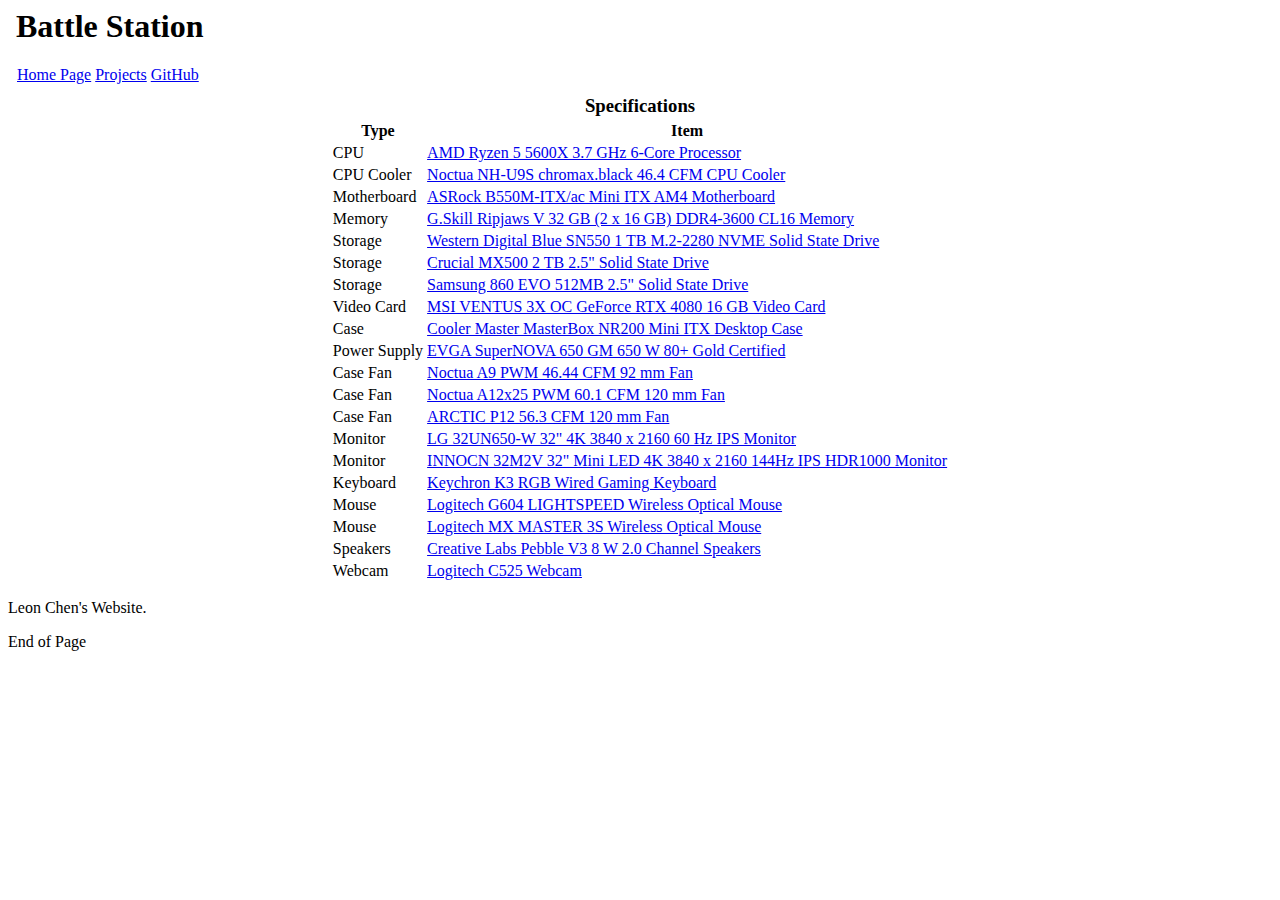
==== commit df31e2c6: "Edits" ====
--- a/computerSetup.html
+++ b/computerSetup.html
@@ -101,23 +101,8 @@
                 <tr>
                     <td class="pcpp-part-list-type">Case Fan</td>
                     <td class="pcpp-part-list-item"><a
-                            href="https://pcpartpicker.com/product/dwR48d/noctua-case-fan-nfa14pwm">Noctua A14 PWM 82.5
-                            CFM 140 mm Fan</a>
-                    </td>
-
-                </tr>
-                <tr>
-                    <td class="pcpp-part-list-type">Case Fan</td>
-                    <td class="pcpp-part-list-item"><a
                             href="https://pcpartpicker.com/product/JhM323/noctua-case-fan-nfa9pwm">Noctua A9 PWM 46.44
                             CFM 92 mm Fan</a></td>
-
-                </tr>
-                <tr>
-                    <td class="pcpp-part-list-type">Case Fan</td>
-                    <td class="pcpp-part-list-item"><a
-                            href="https://pcpartpicker.com/product/rhQRsY/noctua-nf-a12x15-pwm-942-cfm-120mm-fan-nf-a12x15-pwm">Noctua
-                            A12x15 PWM 55.44 CFM 120 mm Fan</a></td>
 
                 </tr>
                 <tr>
@@ -135,22 +120,15 @@
 
                 </tr>
                 <tr>
-                    <td class="pcpp-part-list-type">Case Fan</td>
+                    <td class="pcpp-part-list-type">Monitor</td>
                     <td class="pcpp-part-list-item"><a
-                            href="https://pcpartpicker.com/product/YCbTwP/arctic-p12-slim-pwm-pst-411-cfm-120-mm-fan-acfan00187a">ARCTIC
-                            P12 Slim PWM PST 41.1 CFM 120 mm Fan</a></td>
-
+                            href="https://pcpartpicker.com/product/hqvqqs/lg-32un650-w-315-3840x2160-60-hz-monitor-32un650-w">LG
+                            32UN650-W 32" 4K 3840 x 2160 60 Hz IPS Monitor</a></td>
                 </tr>
                 <tr>
                     <td class="pcpp-part-list-type">Monitor</td>
-                    <td class="pcpp-part-list-item"><a
-                            href="https://pcpartpicker.com/product/hqvqqs/lg-32un650-w-315-3840x2160-60-hz-monitor-32un650-w">LG
-                            32UN650-W 31.5" 4K 3840 x 2160 60 Hz Monitor</a></td>
-                </tr>
-                <tr>
-                    <td class="pcpp-part-list-type">Monitor</td>
-                    <td class="pcpp-part-list-item"><a href="https://pcpartpicker.com/">INNOCN 32" Mini LED 4K UHD 3840
-                            x 2160 Computer Gaming Monitor 144Hz IPS HDR1000</a></td>
+                    <td class="pcpp-part-list-item"><a href="https://pcpartpicker.com/">INNOCN 32M2V 32" Mini LED 4K
+                            3840 x 2160 144Hz IPS HDR1000 Monitor</a></td>
                 </tr>
                 <tr>
                     <td class="pcpp-part-list-type">Keyboard</td>
